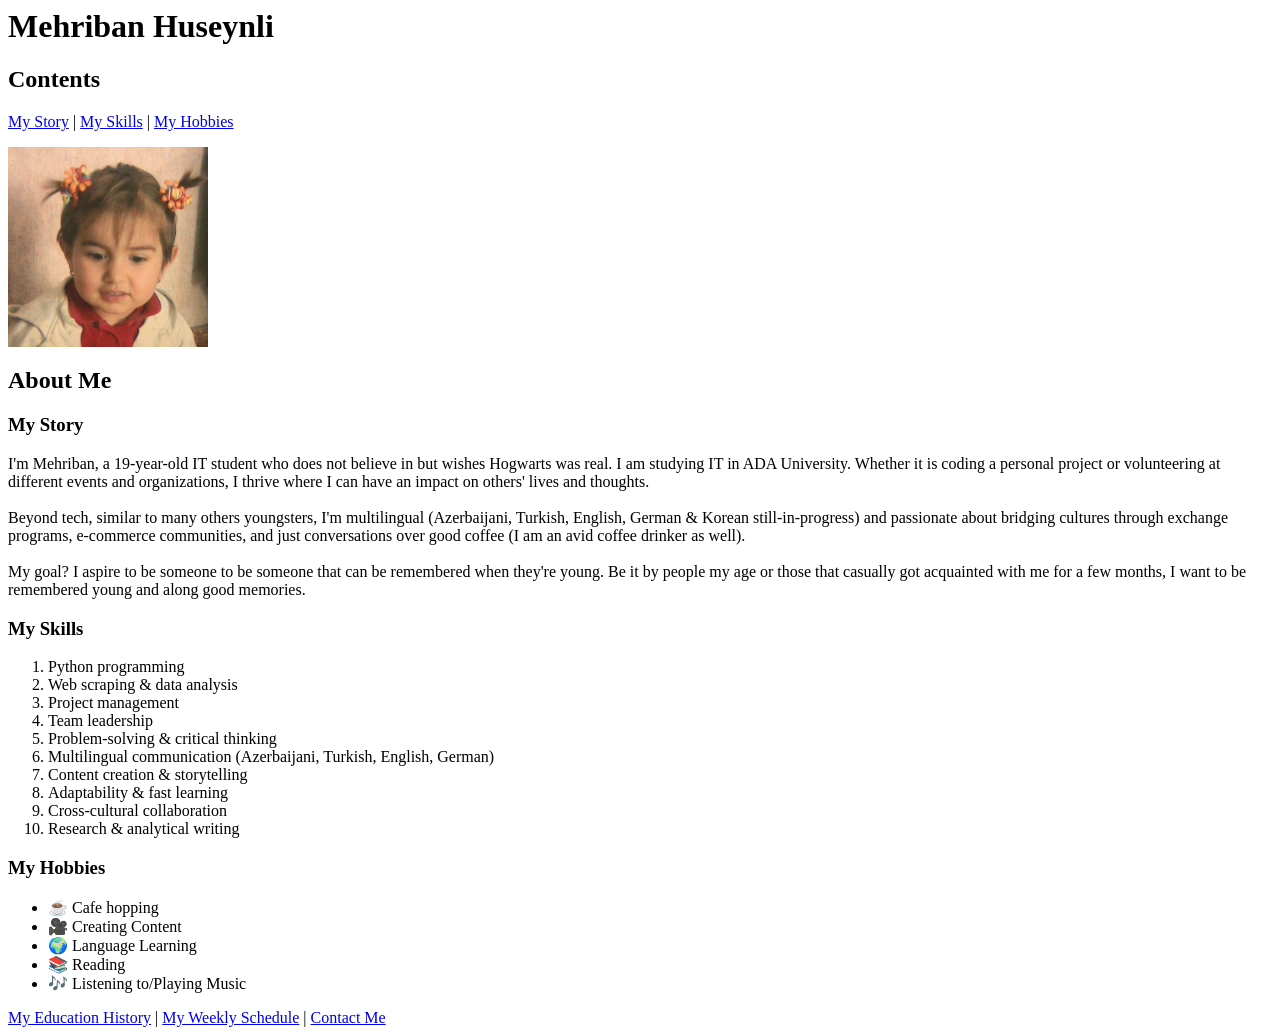
==== index.html @ 95ea8626 "namechange" ====
<html>
    <head>
        <title>Mehriban Huseynli</title>
        <link rel="icon" type="image/x-icon" href="favicon.ico">
    </head>
    <body>
        <h1><strong>Mehriban Huseynli</strong></h1>
        <h2>Contents</h2>
        <p>
            <nav>
                <a href="#Story">My Story</a> |
                <a href="#Skills">My Skills</a> |
                <a href="#Hobbies">My Hobbies</a>
            </nav>
        </p>
        <a href="https://www.instagram.com/2201.83/"><img src="mehri profile.jpg" alt="My Profile Picture" width="200" height="200"></a>
        <h2>About Me</h2>
        <h3 id="Story">My Story</h3>
            <p>I&#39m Mehriban, a 19-year-old IT student who does not believe in but wishes Hogwarts was real. 
                I am studying IT in ADA University. Whether it is coding a personal project or volunteering at 
                different events and organizations, I thrive where I can have an impact on others&#39 lives and thoughts. 
                <br><br>
                Beyond tech, similar to many others youngsters, I&#39m multilingual (Azerbaijani, Turkish, 
                English, German & Korean still-in-progress) and passionate about bridging 
                cultures through exchange programs, e-commerce communities, and just 
                conversations over good coffee (I am an avid coffee drinker as well).
                <br><br>
                My goal? I aspire to be someone to be someone that can be remembered when they&#39re young. 
                Be it by people my age or those that casually got acquainted with me for a few months, 
                I want to be remembered young and along good memories.
            </p>
        <h3 id="Skills">My Skills</h3>
            <ol>
                <li>Python programming</li>
                <li>Web scraping & data analysis</li>
                <li>Project management</li>
                <li>Team leadership</li>
                <li>Problem-solving & critical thinking</li>
                <li>Multilingual communication (Azerbaijani, Turkish, English, German)</li>
                <li>Content creation & storytelling</li>
                <li>Adaptability & fast learning</li>
                <li>Cross-cultural collaboration</li>
                <li>Research & analytical writing</li>
            </ol>
        <h3 id="Hobbies">My Hobbies</h3>
            <ul>
                <li>&#9749 Cafe hopping</li>
                <li>&#127909 Creating Content</li>
                <li>&#127757 Language Learning</li>
                <li>&#128218 Reading</li>
                <li>&#127926 Listening to/Playing Music</li>
            </ul>
        <nav>
            <a href="education.html">My Education History</a> |
            <a href="weekly_schedule.html">My Weekly Schedule</a> |
            <a href="contact.html">Contact Me</a>
        </nav>
    </body>
</html>
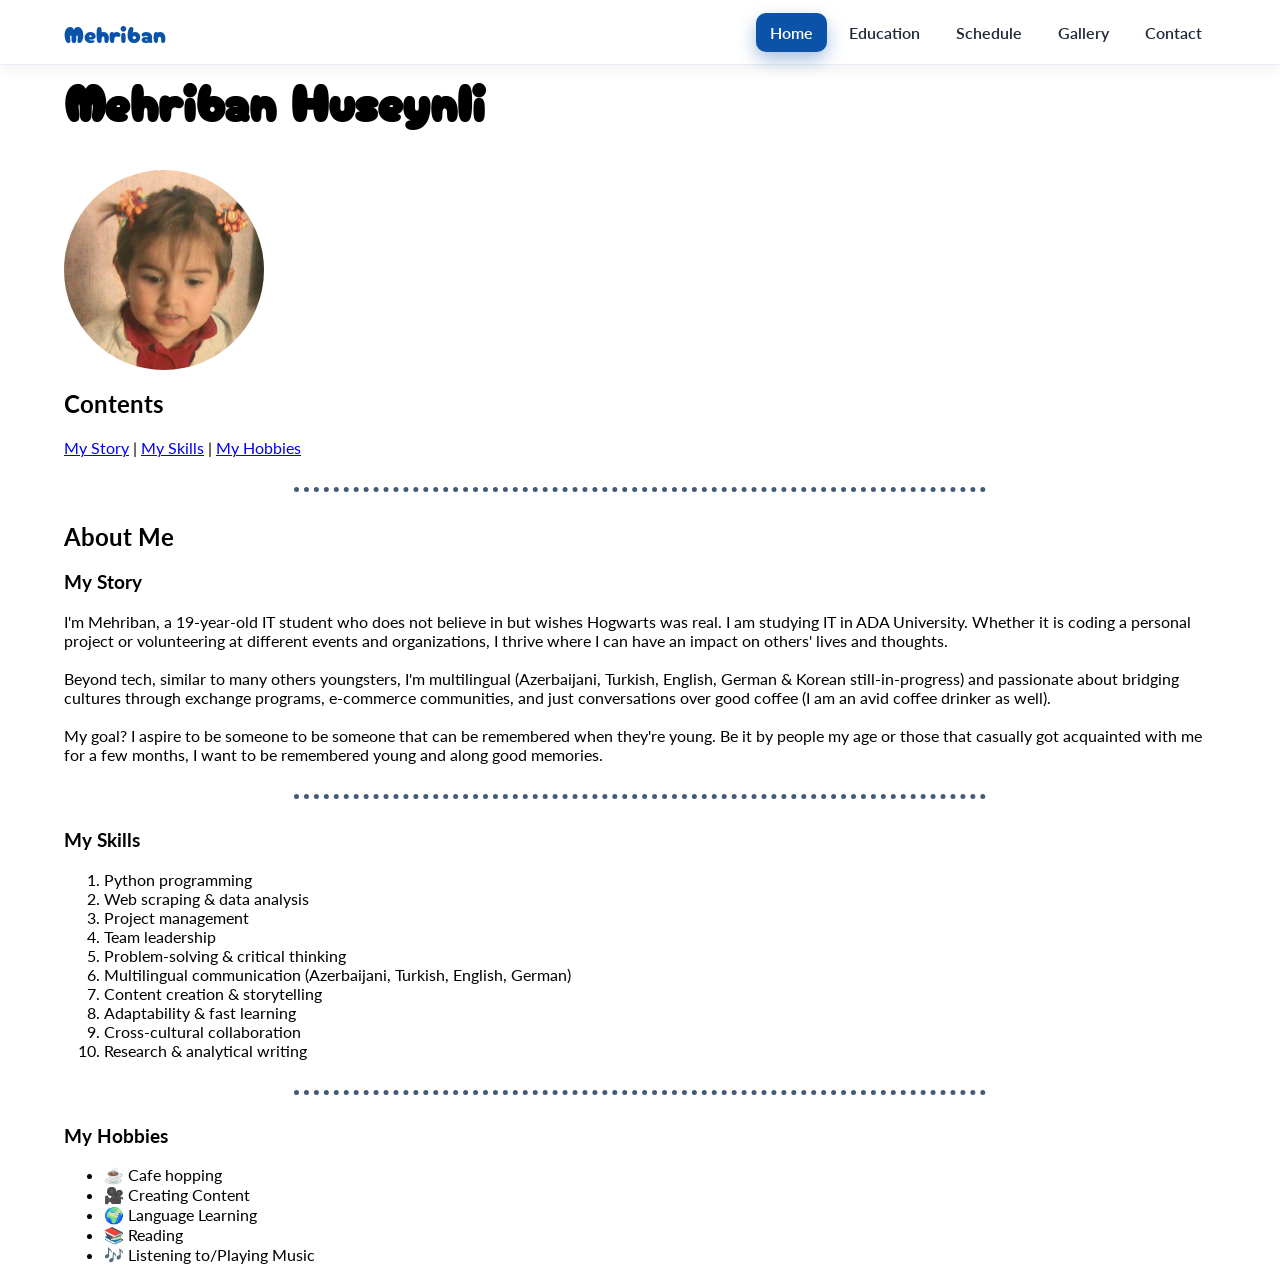
==== commit cc63216f: "homework 2 so far" ====
--- a/index.html
+++ b/index.html
@@ -2,10 +2,31 @@
     <head>
         <title>Mehriban Huseynli</title>
         <link rel="icon" type="image/x-icon" href="favicon.ico">
+        <link rel="preconnect" href="https://fonts.googleapis.com">
+        <link rel="preconnect" href="https://fonts.gstatic.com" crossorigin>
+        <link href="https://fonts.googleapis.com/css2?family=Cherry+Bomb+One&family=Lato:ital,wght@0,100;0,300;0,400;0,700;0,900;1,100;1,300;1,400;1,700;1,900&display=swap" rel="stylesheet">
+        <link rel="stylesheet" href="style.css">
     </head>
     <body>
-        <h1><strong>Mehriban Huseynli</strong></h1>
-        <h2>Contents</h2>
+        <body class="with-fixed-nav">
+            <nav class="site-nav">
+                <div class="nav-inner">
+                    <a href="index.html" class="brand title-cherry">Mehriban</a>
+                    <ul class="nav-links">
+                        <li><a href="index.html" aria-current="page">Home</a></li>
+                        <li><a href="education.html">Education</a></li>
+                        <li><a href="weekly_schedule.html">Schedule</a></li>
+                        <li><a href="gallery.html">Gallery</a></li>
+                        <li><a href="contact.html">Contact</a></li>
+                    </ul>
+                </div>
+            </nav>
+            <div class="identity">
+                <h1><strong>Mehriban Huseynli</strong></h1>
+                <a href="https://www.instagram.com/2201.83/"><img class="profile" src="Images/mehri profile.jpg" alt="My Profile Picture" width="200" height="200"></a>
+            </div>
+        
+                <h2>Contents</h2>
         <p>
             <nav>
                 <a href="#Story">My Story</a> |
@@ -13,7 +34,8 @@
                 <a href="#Hobbies">My Hobbies</a>
             </nav>
         </p>
-        <a href="https://www.instagram.com/2201.83/"><img src="mehri profile.jpg" alt="My Profile Picture" width="200" height="200"></a>
+        
+        <hr>
         <h2>About Me</h2>
         <h3 id="Story">My Story</h3>
             <p>I&#39m Mehriban, a 19-year-old IT student who does not believe in but wishes Hogwarts was real. 
@@ -29,6 +51,8 @@
                 Be it by people my age or those that casually got acquainted with me for a few months, 
                 I want to be remembered young and along good memories.
             </p>
+
+        <hr>
         <h3 id="Skills">My Skills</h3>
             <ol>
                 <li>Python programming</li>
@@ -42,6 +66,7 @@
                 <li>Cross-cultural collaboration</li>
                 <li>Research & analytical writing</li>
             </ol>
+            <hr>
         <h3 id="Hobbies">My Hobbies</h3>
             <ul>
                 <li>&#9749 Cafe hopping</li>
@@ -50,10 +75,5 @@
                 <li>&#128218 Reading</li>
                 <li>&#127926 Listening to/Playing Music</li>
             </ul>
-        <nav>
-            <a href="education.html">My Education History</a> |
-            <a href="weekly_schedule.html">My Weekly Schedule</a> |
-            <a href="contact.html">Contact Me</a>
-        </nav>
     </body>
 </html>
--- a/style.css
+++ b/style.css
@@ -0,0 +1,370 @@
+/* FONT */
+
+.cherry-bomb-one-regular {
+  font-family: "Cherry Bomb One", system-ui;
+  font-weight: 400;
+  font-style: normal;
+}
+
+.lato-thin {
+  font-family: "Lato", sans-serif;
+  font-weight: 100;
+  font-style: normal;
+}
+
+.lato-light {
+  font-family: "Lato", sans-serif;
+  font-weight: 300;
+  font-style: normal;
+}
+
+.lato-regular {
+  font-family: "Lato", sans-serif;
+  font-weight: 400;
+  font-style: normal;
+}
+
+.lato-bold {
+  font-family: "Lato", sans-serif;
+  font-weight: 700;
+  font-style: normal;
+}
+
+.lato-black {
+  font-family: "Lato", sans-serif;
+  font-weight: 900;
+  font-style: normal;
+}
+
+.lato-thin-italic {
+  font-family: "Lato", sans-serif;
+  font-weight: 100;
+  font-style: italic;
+}
+
+.lato-light-italic {
+  font-family: "Lato", sans-serif;
+  font-weight: 300;
+  font-style: italic;
+}
+
+.lato-regular-italic {
+  font-family: "Lato", sans-serif;
+  font-weight: 400;
+  font-style: italic;
+}
+
+.lato-bold-italic {
+  font-family: "Lato", sans-serif;
+  font-weight: 700;
+  font-style: italic;
+}
+
+.lato-black-italic {
+  font-family: "Lato", sans-serif;
+  font-weight: 900;
+  font-style: italic;
+}
+
+/* HOME */
+
+body {
+    font-family: "Lato", sans-serif;
+    width: 90%;
+    margin: 0 auto;;
+}
+
+h1{
+    font-family: "Cherry Bomb One", system-ui !important;
+    font-size: 50px;
+}
+
+
+body {
+  width: 90%;
+  margin: 0 auto;
+}
+
+.profile {
+  width: 200px;     
+  height: 200px;          
+  border-radius: 50%;     
+  object-fit: cover;      
+  transition: all 0.3s ease; 
+}
+
+img:hover {
+  width: 220px;
+  height: 220px;
+}
+
+hr {
+  width: 60%;
+  border: none;
+  border-top: 5px dotted #435b76;
+  margin: 30px auto;
+}
+
+/* EDUCATION */
+
+.table-edu {
+  width: 100%;
+  border-collapse: collapse;
+  font-family: "Lato", sans-serif;
+  background-color: #ffffff;
+  border-radius: 12px;
+  overflow: hidden;
+  margin-top: 40px;
+}
+
+
+.table-edu th,
+.table-edu td {
+  text-align: left;
+  padding: 14px 20px;
+  border-bottom: 1px solid #e4e9f0;
+}
+
+.table-edu tbody tr:hover {
+  background-color: #dfedff;
+  transition: background-color 0.3s ease;
+}
+
+.table-edu thead {
+  background: linear-gradient(90deg, #084a9b, #0a53a8);
+  color: #084a9b;
+  font-weight: 700;
+  letter-spacing: 0.5px;
+  border: none;
+}
+
+/* WEEKLY SCHEDULE */
+
+.schedule-table {
+  width: 100%;
+  border-collapse: collapse;
+  font-family: "Lato", sans-serif;
+  background-color: #ffffff;
+  border-radius: 12px;
+}
+
+.schedule-table th,
+.schedule-table td {
+  border: 1px solid #e4e9f0;
+  padding: 12px 16px;
+  text-align: center;
+}
+
+.schedule-table thead {
+  background-color: #0a53a8;
+  color: white;
+  font-weight: 700;
+  letter-spacing: 0.5px;
+}
+
+.schedule-table tbody tr:nth-child(odd) {
+  background-color: #f9fbff;
+}
+
+/* NAVIGATION */
+
+:root{
+  --accent:#0a53a8;
+  --ink:#1f2937;
+  --nav-h:64px;
+}
+
+.with-fixed-nav { 
+    padding-top: var(--nav-h); 
+}
+
+.site-nav{
+  position: fixed;
+  top: 0; left: 0; right: 0;
+  height: var(--nav-h);
+  background: #fff;
+  border-bottom: 1px solid #e6eef8;
+  box-shadow: 0 6px 14px rgba(0,0,0,.05);
+  z-index: 1000;
+}
+
+.nav-inner{
+  width: 90%;
+  max-width: 1200px;
+  margin: 0 auto;
+  height: 100%;
+  display: flex;
+  align-items: center;
+  justify-content: space-between;
+  gap: 16px;
+}
+
+.brand{
+  font-family: "Cherry Bomb One", system-ui;
+  font-size: 1.5rem;
+  color: var(--accent);
+  text-decoration: none;
+}
+
+.nav-links{
+  list-style: none;
+  display: flex;
+  gap: 8px;
+  margin: 0;
+  padding: 0;
+}
+
+.nav-links a{
+  display: inline-block;
+  padding: 10px 14px;
+  border-radius: 10px;
+  color: var(--ink);
+  text-decoration: none;
+  font-family: "Lato", sans-serif;
+  font-weight: 600;
+  transition: color .2s ease, background-color .2s ease, box-shadow .2s ease;
+}
+
+.nav-links a:hover{
+  color: var(--accent);
+  background: rgba(10,83,168,.08);
+  box-shadow: 0 6px 14px rgba(10,83,168,.15);
+}
+
+.nav-links a[aria-current="page"],
+.nav-links a.active{
+  background: var(--accent);
+  color: #fff;
+  box-shadow: 0 8px 18px rgba(10,83,168,.35);
+}
+
+/* GALLERY */
+
+.gallery{
+  width: 90%;
+  max-width: 1200px;
+  margin: 12px auto 48px;
+  display: grid;
+  gap: 16px;
+  grid-template-columns: 1fr;
+}
+
+@media (min-width: 1024px){
+  .gallery{ grid-template-columns: repeat(3, 1fr); }
+}
+
+.photo{
+  border-radius: 16px;
+  overflow: hidden;
+  box-shadow: 0 8px 20px rgba(0,0,0,.06);
+  transition: transform .2s ease, box-shadow .2s ease;
+}
+.photo:hover{
+  transform: scale(1.04); 
+  box-shadow: 0 14px 28px rgba(10,83,168,.18);
+}
+
+.photo img{
+  width: 100%;
+  height: 88%;
+  aspect-ratio: 4 / 4;   
+  object-fit: cover;      
+  transition: transform .3s ease;  
+}
+
+.photo figcaption{
+  padding: 10px 10px;
+  font-family: "Lato", sans-serif;
+  font-weight: 600;
+  color: #0a53a8;
+  text-align: center;
+}
+
+
+/* CONTACT */
+form {
+  width: 90%;
+  max-width: 600px;
+  margin: 60px auto;        
+  padding: 25px;
+  background-color: #ffffff;
+  border: 1px solid #e0e0e0;
+  border-radius: 12px;
+  box-shadow: 0 4px 10px rgba(0, 0, 0, 0.1);
+  font-family: "Lato", sans-serif;
+  color: #1f2937;
+}
+
+label {
+  display: block;
+  margin-top: 10px;
+  font-weight: 600;
+  color: #0a53a8;
+}
+
+.purpose {
+  margin-top: 18px;
+  font-weight: 600;
+  color: #0a53a8;
+}
+
+input[type="text"] {
+  width: 100%;
+  padding: 10px 12px;
+  margin-top: 6px;
+  border: 1.5px solid #d0d7e3;
+  border-radius: 8px;
+  font-size: 15px;
+  font-family: inherit;
+  transition: 0.2s ease;
+}
+
+input[type="text"]:focus {
+  border-color: #0a53a8;
+  outline: none;
+  box-shadow: 0 0 5px rgba(10, 83, 168, 0.3);
+}
+
+input[type="radio"] {
+  margin-right: 6px;
+  accent-color: #0a53a8;
+}
+
+label[for="work"],
+label[for="academic"],
+label[for="personal"],
+label[for="other"] {
+  display: inline-block;
+  margin-right: 15px;
+  font-weight: 500;
+  color: #333;
+}
+
+input[type="submit"] {
+  display: block;
+  margin: 25px auto 0;
+  background-color: #0a53a8;
+  color: white;
+  border: none;
+  padding: 12px 24px;
+  border-radius: 10px;
+  font-weight: bold;
+  cursor: pointer;
+  font-size: 16px;
+  transition: background-color 0.2s ease, transform 0.1s ease;
+}
+
+input[type="submit"]:hover {
+  background-color: #083f85;
+  transform: scale(1.03);
+}
+
+@media (max-width: 480px) {
+  form {
+    padding: 18px;
+  }
+
+  input[type="submit"] {
+    width: 100%;
+  }
+}
